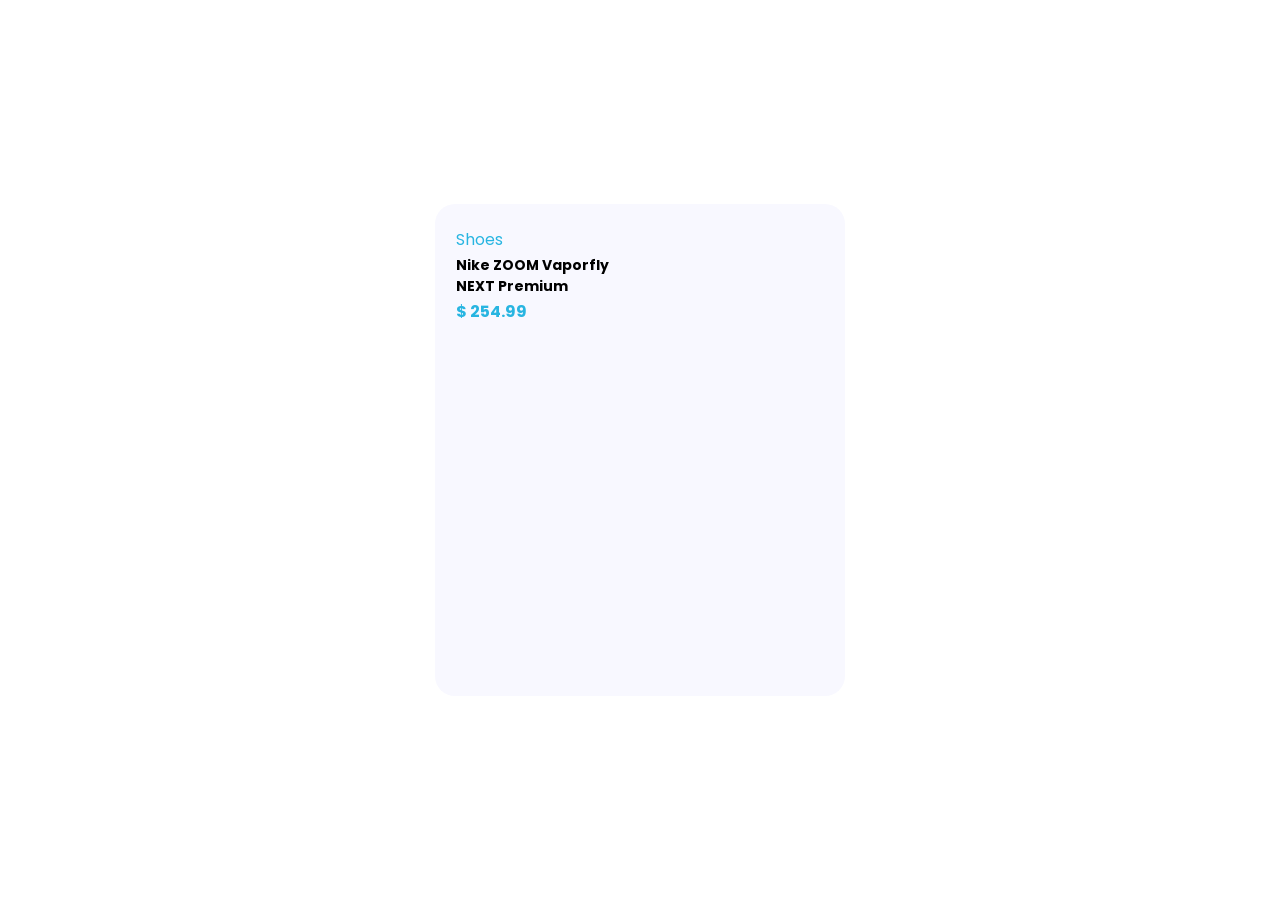
==== index.html @ bf98a843 "first upload" ====
<!DOCTYPE html>
<html lang="en">
<head>
    <meta charset="UTF-8">
    <meta name="viewport" content="width=device-width, initial-scale=1.0">
    <title>flip-card</title>
    <link rel="stylesheet" href="css4.css">
    <link rel="stylesheet" href="https://cdnjs.cloudflare.com/ajax/libs/font-awesome/7.0.1/css/all.min.css" integrity="sha512-2SwdPD6INVrV/lHTZbO2nodKhrnDdJK9/kg2XD1r9uGqPo1cUbujc+IYdlYdEErWNu69gVcYgdxlmVmzTWnetw==" crossorigin="anonymous" referrerpolicy="no-referrer" />

</head>
<body>
    <section class="sec2">
        <div class="parent-card">
            <div class="front">
                <div class="top1">
                    <p class="text-color">Shoes</p>
                    <h2 class="w-40">Nike ZOOM Vaporfly  NEXT Premium</h2>
                    <h4 class="text-color">$ 254.99</h4>
                </div>
                <div class="img1">
                    <img src="Frame_10-removebg-preview__1_-removebg-preview.png" alt="" style="width: 100%; max-height: 100%;">
                </div>          
            </div>
            <div class="back">
                <div class="top2">
                    <p class="text-color">Shoes</p>
                    <h2 class="w-40">Nike ZOOM Vaporfly  NEXT Premium</h2>
                    <h4 class="text-color">$ 254.99</h4>
                </div>
                <div class="img2">
                    <img src="Frame_10-removebg-preview__1_-removebg-preview.png" alt="" style="width: 100%; max-height: 100%;">
                </div> 
                <div class="Select">
                    <p class="mb-4">select size</p>
                    <span class="box">5</span>
                    <span class="box ml-3">6</span>
                    <span class="box ml-3">7</span>
                    <span class="box ml-3">8</span>
                    <span class="box ml-3">9</span>
                </div>  
                <div class="cart">
                    <span class="box-hart">9</span>
                    <button>ADD TO CART</button>
                </div>       
                
            </div>
        </div>
    </section>
    
</body>
</html>
---- css4.css ----
@import url('https://fonts.googleapis.com/css2?family=Poppins:ital,wght@0,100;0,200;0,300;0,400;0,500;0,600;0,700;0,800;0,900;1,100;1,200;1,300;1,400;1,500;1,600;1,700;1,800;1,900&display=swap');
*{
    margin: 0;
    padding: 0;
    box-sizing: border-box;
    font-family: "Poppins", sans-serif;
}
.sec2{
     display: flex;
    justify-content: center;
    align-items: center;
    min-height: 100vh;
}
.parent-card{
    position: relative;
    aspect-ratio: 1/1.2;
    transform-style: preserve-3d;
    perspective: 1000px;
    display: inline-block;
    vertical-align: top;
    width: 100%;
    max-width: 32%; 
    margin: auto;  
}
.front ,.back  {
    height: 100%;
    width: 100%;
    position: absolute;
    top: 0;
    backface-visibility: hidden;
    transition: all 2s;
    border-radius: 20px;
    padding: 5%;
    transition: transform 1s ease, opacity 1s ease;
}
.front{
    background-color: ghostwhite;
    background-repeat: no-repeat;
    background-size: cover;
    z-index: 2;
}
.back{
    background-color: whitesmoke;
    transform: rotatey(180deg);
    overflow: hidden;
    z-index: 1;
}
.parent-card:hover .front{
    transform: rotatey(180deg);
}
.parent-card:hover .back{
    transform: rotatey(0deg);
}
.text-color{
    color:#28B5E1;
}
.top1 ,.top2{
    padding: 5%;
    position: absolute;
    top: 0;
    left: 0;
    width: 100%;
    height: 30%;
    z-index: 10;
    line-height: 30px;
    transition: all 1s;
    transform: translateZ(40px);
}
.parent-card:hover .top1{
    opacity: 0;
}
.w-40{
    width: 50%;
    font-size: 14px;
    line-height: normal;
}
.img1 ,.img2{
    position: absolute;
    bottom:10% ;
    left: 0;
    padding: 7%;
    height: 70%;
    width: 100%;
    z-index: 10;
    transition: all 1s;
    transform: rotate(-15deg) translateZ(70px);
}
.parent-card:hover .img1{
    transform: rotate(0deg) translateZ(90px);
    opacity: 0;
}
.parent-card:hover .img2{
    transform: rotate(0deg) translateZ(90px);
}
.mb-4{
    margin-top: 2%;
    margin-bottom: 4%;
}
.Select{
    position: absolute;
    bottom: 8%;
    height: 30%;
    width: 100%;
    padding: 5%;
    color: rgb(28, 28, 28);
    font-weight: bold;
}
.box{
    padding: 8px 12px;
    border-radius: 6px;
    line-height: 26.67px;
    text-align: center;
    background-color: #A2C4D4;
    color: gray;
}
.ml-3{
    margin-left: 3%;
}
.cart{
    position: absolute;
    bottom: 3%;
    width: 100%;
    padding: 5%;
}
.box-hart{
    padding: 8px 12px;
    line-height: 26.67px;
    text-align: center;
    border: 1px solid #28B5E0;
    color: #0496FF;
    margin-right: 2%;
}
button{
    color: white;
    background-color: #0496FF;
    padding: 8px 12px;
    width: 80%;
    border: 0;
}
@media (max-width: 768px){
    .parent-card{
        max-width: 100%;
        padding: 10px;
    }
}
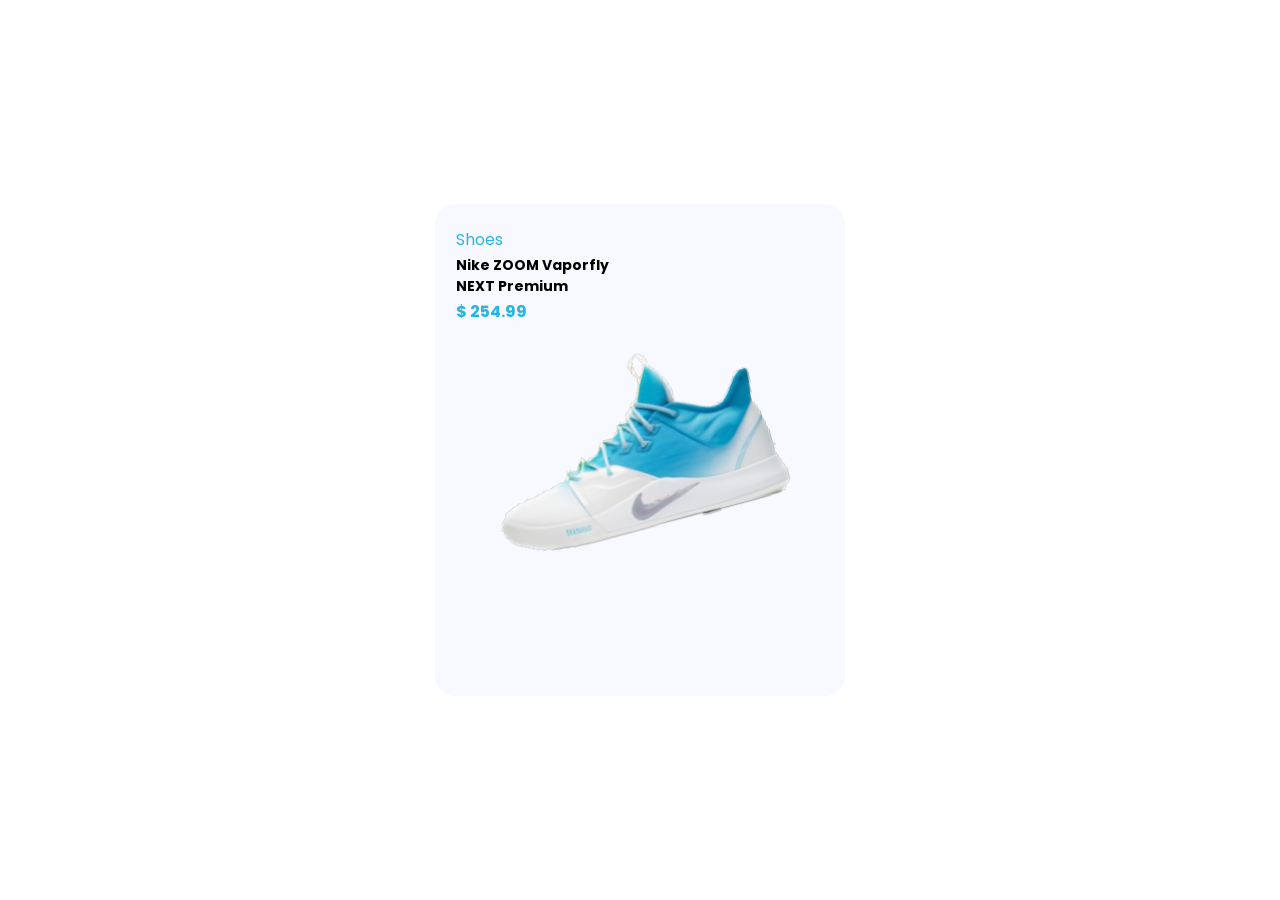
==== commit 81db0db2: "first" ====
--- a/index.html
+++ b/index.html
@@ -18,7 +18,7 @@
                     <h4 class="text-color">$ 254.99</h4>
                 </div>
                 <div class="img1">
-                    <img src="Frame_10-removebg-preview__1_-removebg-preview.png" alt="" style="width: 100%; max-height: 100%;">
+                    <img src="images/Frame_10-removebg-preview__1_-removebg-preview.png" alt="" style="width: 100%; max-height: 100%;">
                 </div>          
             </div>
             <div class="back">
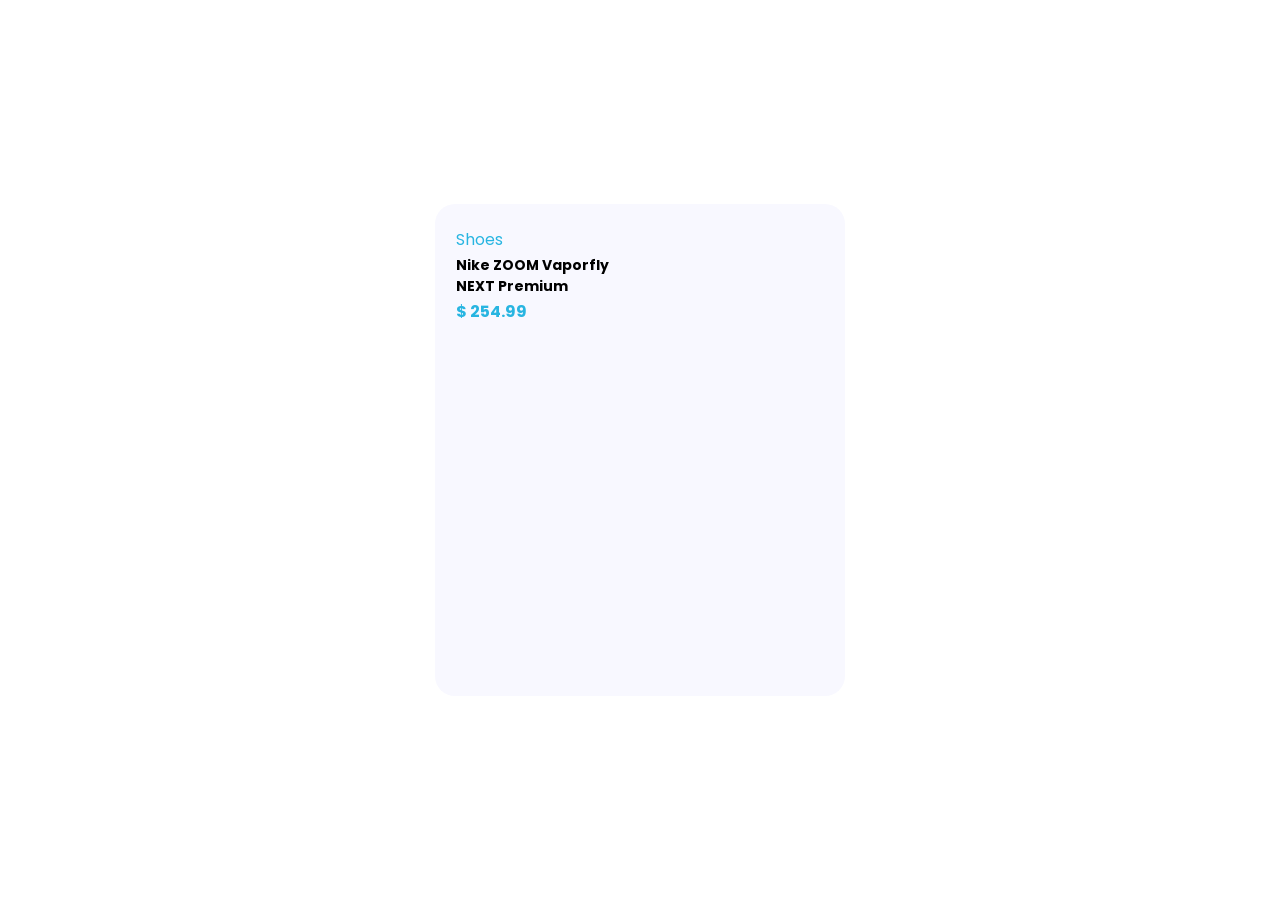
==== commit 17fe135a: "Update index.html" ====
--- a/index.html
+++ b/index.html
@@ -18,7 +18,7 @@
                     <h4 class="text-color">$ 254.99</h4>
                 </div>
                 <div class="img1">
-                    <img src="images/Frame_10-removebg-preview__1_-removebg-preview.png" alt="" style="width: 100%; max-height: 100%;">
+                    <img src="https://raw.githubusercontent.com/ziademad02/Task-NTI-flip-card/main/images/Frame_10-removebg-preview__1_-removebg-preview.png" alt="" style="width: 100%; max-height: 100%;">
                 </div>          
             </div>
             <div class="back">
@@ -28,7 +28,7 @@
                     <h4 class="text-color">$ 254.99</h4>
                 </div>
                 <div class="img2">
-                    <img src="Frame_10-removebg-preview__1_-removebg-preview.png" alt="" style="width: 100%; max-height: 100%;">
+                    <img src="https://raw.githubusercontent.com/ziademad02/Task-NTI-flip-card/main/images/Frame_10-removebg-preview__1_-removebg-preview.png" alt="" style="width: 100%; max-height: 100%;">
                 </div> 
                 <div class="Select">
                     <p class="mb-4">select size</p>
@@ -48,4 +48,4 @@
     </section>
     
 </body>
-</html>+</html>
